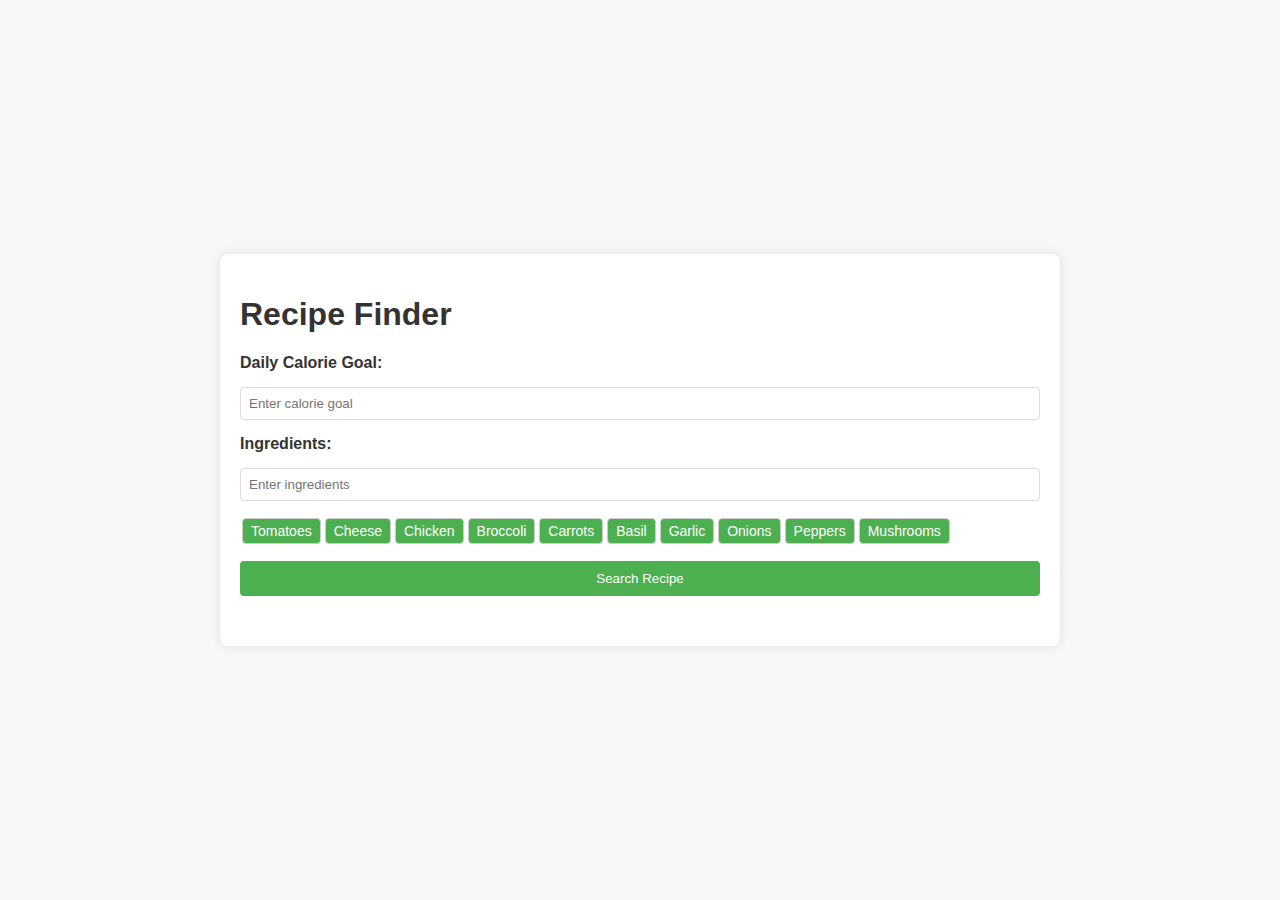
==== index.html @ 302a900b "search page" ====
<!DOCTYPE html>
<html lang="en">

<head>
    <meta charset="UTF-8">
    <meta name="viewport" content="width=device-width, initial-scale=1.0">
    <title>Recipe Search</title>
    <link rel="stylesheet" href="style.css">
    <script src="ingrdients.js" defer></script>
</head>

<body>
    <div class="container">
        <h1>Recipe Finder</h1>
        <form action="recipe.html" method="get">
            <label for="calorieGoal">Daily Calorie Goal:</label>
            <input type="number" id="calorieGoal" name="calorieGoal" placeholder="Enter calorie goal" required>

            <label for="ingredients">Ingredients:</label>
            <input type="text" id="Floating" name="ingredients" placeholder="Enter ingredients" required>
            <div class="rounded-lg border bg-muted/50 p-4 suggestion-box">
                <div class="flex flex-wrap gap-2" id="suggestions-container"></div>
            </div>

            <button type="submit" id="searchRecipeBtn">Search Recipe</button>
        </form>
    </div>
</body>

</html>
---- style.css ----
body {
    font-family: Arial, sans-serif;
    background-color: #f7f7f7;
    color: #333;
    display: flex;
    justify-content: center;
    align-items: center;
    min-height: 100vh;
    margin: 0;
}

.container {
    width: 90%;
    max-width: 800px;
    padding: 20px;
    background-color: #fff;
    border-radius: 8px;
    box-shadow: 0 0 10px rgba(0, 0, 0, 0.1);
}

form {
    display: flex;
    flex-direction: column;
    gap: 15px;
    margin-bottom: 30px;
}

label {
    font-weight: bold;
}

input[type="number"],
input[type="text"] {
    padding: 8px;
    border: 1px solid #ddd;
    border-radius: 4px;
}

button {
    padding: 10px;
    background-color: #4CAF50;
    color: white;
    border: none;
    border-radius: 4px;
    cursor: pointer;
    white-space: 10px;
}


button:hover {
    background-color: #45a049;
}

.button {
    display: inline-flex;
    align-items: center;
    justify-content: center;
    padding: 8px 16px;
    border: none;
    border-radius: 4px;
    cursor: pointer;
    transition: background-color 0.2s;
    margin: 2px;
    /* add space between buttons */
}

.button.size-sm {
    font-size: 0.875em;
    padding: 4px 8px;
}

.button.variant-outline {
    border: 1px solid #ccc;
}

.selected {
    background-color: #007bff;
    color: white;
}
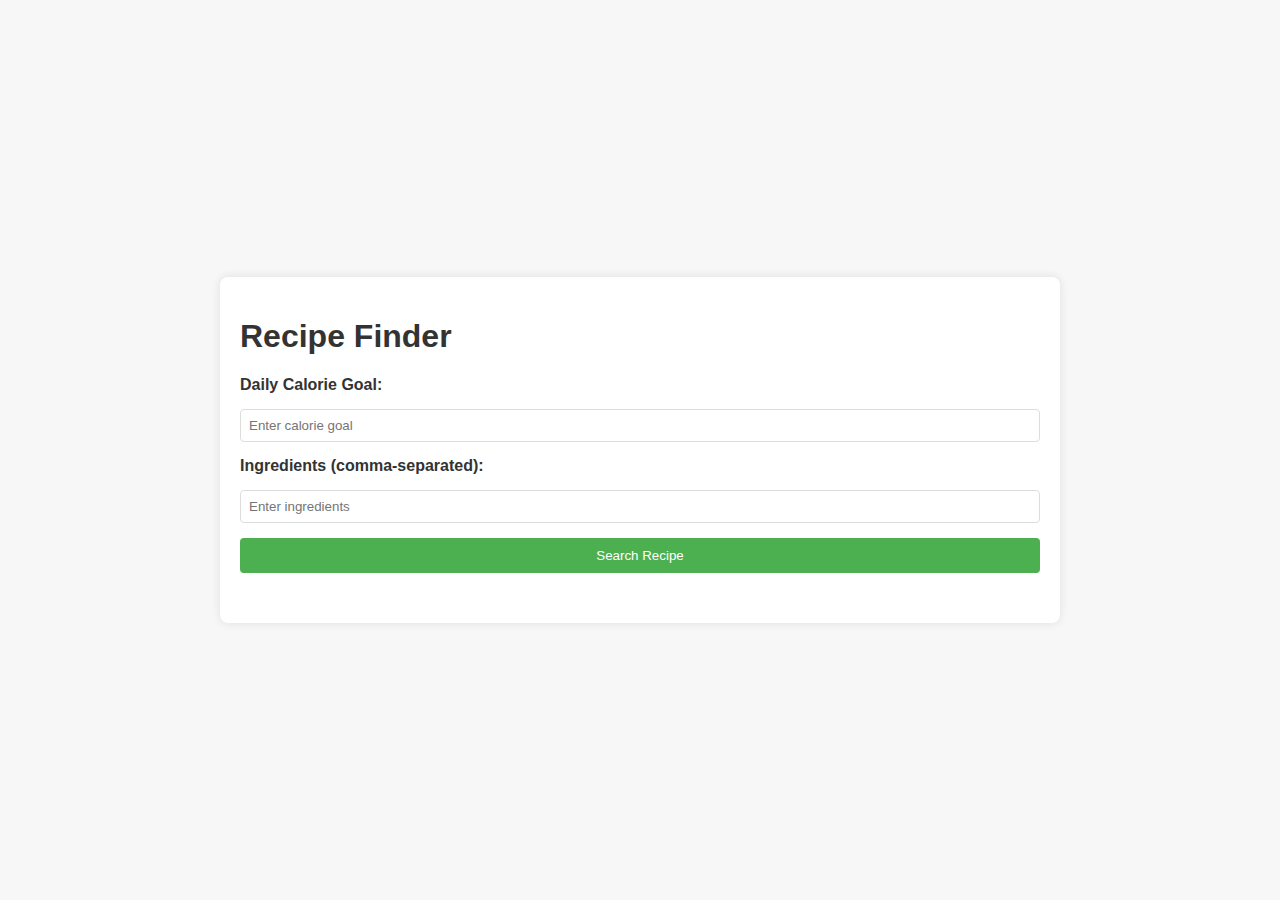
==== commit f3e9d6b2: "fixed a bug." ====
--- a/index.html
+++ b/index.html
@@ -1,14 +1,11 @@
 <!DOCTYPE html>
 <html lang="en">
-
 <head>
     <meta charset="UTF-8">
     <meta name="viewport" content="width=device-width, initial-scale=1.0">
     <title>Recipe Search</title>
     <link rel="stylesheet" href="style.css">
-    <script src="ingrdients.js" defer></script>
 </head>
-
 <body>
     <div class="container">
         <h1>Recipe Finder</h1>
@@ -16,15 +13,12 @@
             <label for="calorieGoal">Daily Calorie Goal:</label>
             <input type="number" id="calorieGoal" name="calorieGoal" placeholder="Enter calorie goal" required>
 
-            <label for="ingredients">Ingredients:</label>
-            <input type="text" id="Floating" name="ingredients" placeholder="Enter ingredients" required>
-            <div class="rounded-lg border bg-muted/50 p-4 suggestion-box">
-                <div class="flex flex-wrap gap-2" id="suggestions-container"></div>
-            </div>
+            <label for="ingredients">Ingredients (comma-separated):</label>
+            <input type="text" id="ingredients" name="ingredients" placeholder="Enter ingredients" required>
 
             <button type="submit" id="searchRecipeBtn">Search Recipe</button>
         </form>
     </div>
+    
 </body>
-
 </html>--- a/style.css
+++ b/style.css
@@ -43,37 +43,46 @@
     border: none;
     border-radius: 4px;
     cursor: pointer;
-    white-space: 10px;
 }
-
 
 button:hover {
     background-color: #45a049;
 }
 
-.button {
-    display: inline-flex;
-    align-items: center;
-    justify-content: center;
-    padding: 8px 16px;
-    border: none;
-    border-radius: 4px;
-    cursor: pointer;
-    transition: background-color 0.2s;
-    margin: 2px;
-    /* add space between buttons */
+/* Meal plans layout for recipe.html */
+.meal-plans {
+    display: grid;
+    grid-template-columns: 1fr;
+    gap: 20px;
 }
 
-.button.size-sm {
-    font-size: 0.875em;
-    padding: 4px 8px;
+.meal-card {
+    background-color: #f9f9f9;
+    border: 1px solid #ddd;
+    padding: 15px;
+    border-radius: 8px;
+    text-align: center;
 }
 
-.button.variant-outline {
-    border: 1px solid #ccc;
+.meal-image {
+    width: 100%;
+    height: 150px;
+    object-fit: cover;
+    border-radius: 4px;
 }
 
-.selected {
-    background-color: #007bff;
-    color: white;
+h3 {
+    font-size: 1.2em;
+    margin-top: 10px;
+}
+
+.view-recipe {
+    display: inline-block;
+    margin-top: 10px;
+    color: #007bff;
+    text-decoration: none;
+}
+
+.view-recipe:hover {
+    text-decoration: underline;
 }